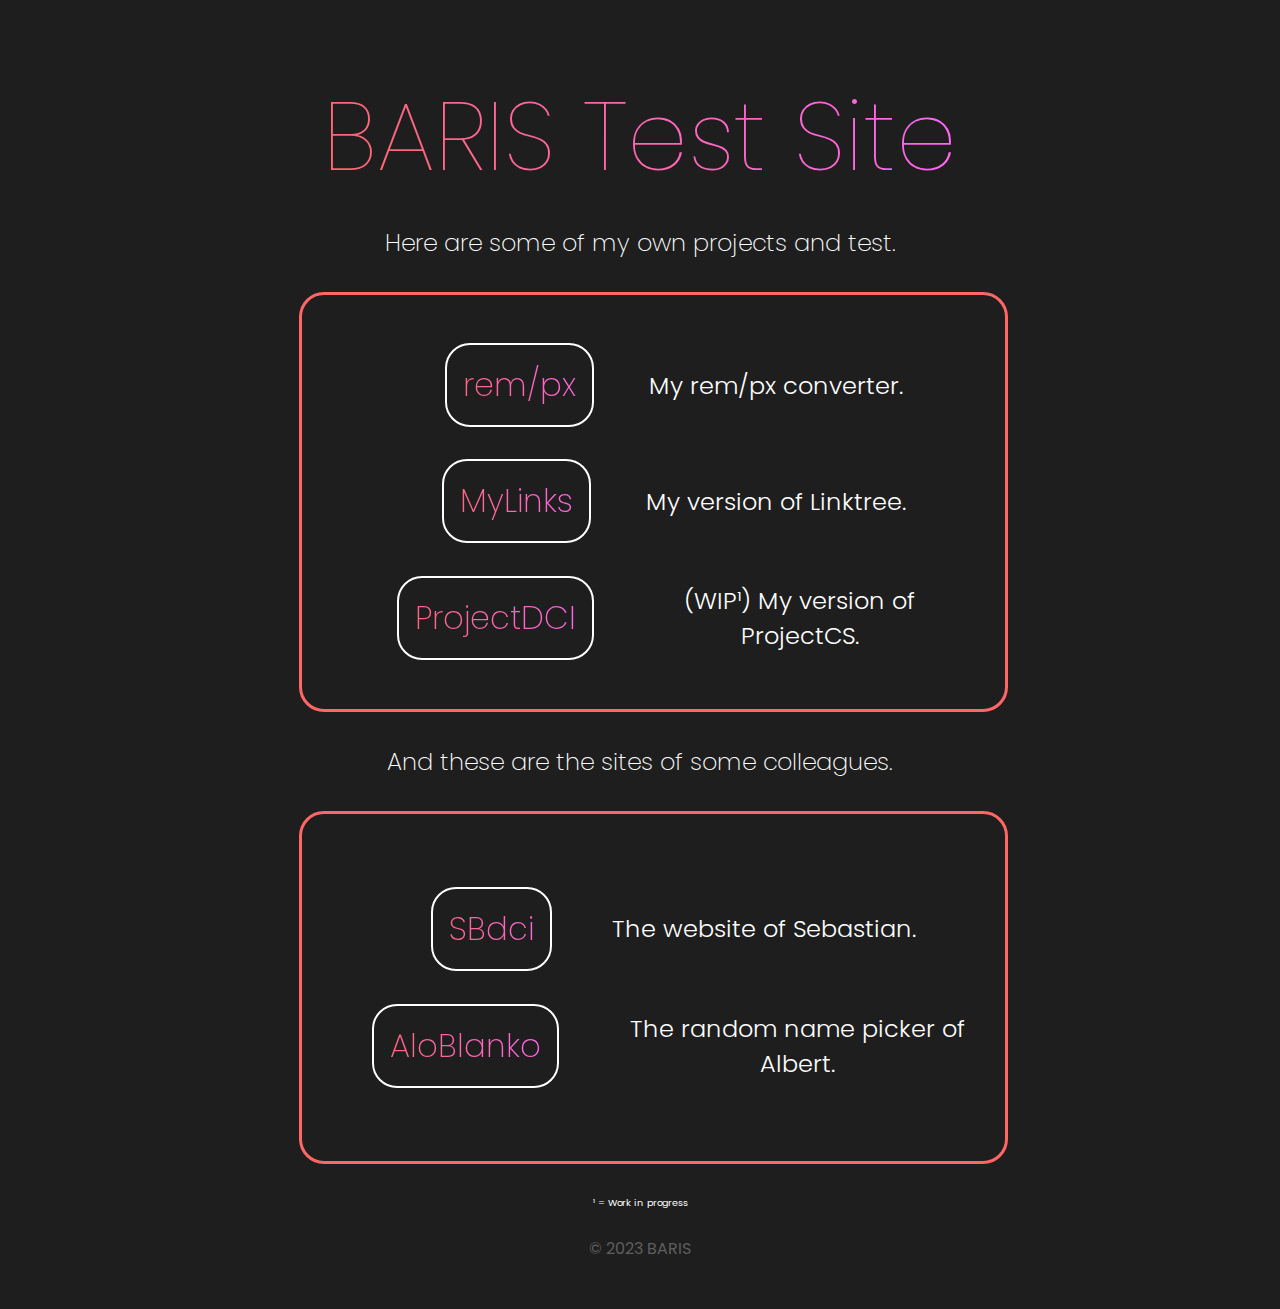
==== index.html @ b96d59ce "changed layout" ====
<!DOCTYPE html>
<html lang="en">
  <head>
    <meta charset="UTF-8" />
    <meta http-equiv="X-UA-Compatible" content="IE=edge" />
    <meta name="viewport" content="width=device-width, initial-scale=1.0" />
    <link
      rel="stylesheet"
      href="https://cdnjs.cloudflare.com/ajax/libs/animate.css/4.1.1/animate.min.css"
    />
    <title>My Projects</title>
  </head>
  <body>
    <style>
      @import url("https://fonts.googleapis.com/css2?family=Poppins:ital,wght@0,100;0,200;0,300;0,400;0,500;0,600;0,700;0,800;0,900;1,100;1,200;1,300;1,400;1,500;1,600;1,700;1,800;1,900&family=Roboto:ital,wght@0,100;0,300;0,400;0,500;0,700;0,900;1,100;1,300;1,400;1,500;1,700;1,900&display=swap");

      body {
        background-color: rgb(30, 30, 30);
        color: rgb(255, 255, 255);
        text-align: center;
        font-family: "Poppins", sans-serif;
        margin: 2rem;
        display: flex;
        justify-content: center;
        align-items: center;
        flex-direction: column;
      }

      .container {
        justify-content: center;
        align-items: center;
        min-height: 35vh;
        max-width: 90%;
        width: 100%;
        margin: 2rem;
        padding: 1rem;
        display: flex;
        background: rgb(30, 30, 30);
        border: 3px solid #ff6666;
        border-radius: 25px;
      }

      .container li {
        display: flex;
        list-style: none;
        gap: 10%;
        justify-content: center;
        align-items: center;
        padding: 0;
        font-size: 1.5rem;
      }

      .container p {
        font-weight: 300;
      }

      .container a {
        text-decoration: none;
        color: white;
        background: -webkit-linear-gradient(210deg, #ff66ff, #ff6666);
        -webkit-background-clip: text;
        -webkit-text-fill-color: transparent;
        font-size: 2rem;
        border: 2px solid white;
        border-radius: 25px;
        padding: 1rem;
        margin-top: 1rem;
        margin-bottom: 1rem;
        font-weight: 200;
      }

      .container a:hover {
        background: -webkit-linear-gradient(210deg, #ff66ff, #ff6666);
        -webkit-text-fill-color: rgb(30, 30, 30);
      }

      h1 {
        font-size: 6rem;
        font-weight: 100;
        background: -webkit-linear-gradient(210deg, #ff66ff, #ff6666);
        -webkit-background-clip: text;
        -webkit-text-fill-color: transparent;
        margin-top: 2rem;
        margin-bottom: 1rem;
        text-align: center;
      }
      h2 {
        font-weight: 200;
        margin: 0;
        padding: 0;
        text-align: center;
      }

      .legende p {
        font-size: 0.6rem;
      }

      footer {
        color: rgb(95, 95, 95);
      }
    </style>
    <header>
      <h1 class="animate__animated animate__fadeInRight">BARIS Test Site</h1>
      <h2>Here are some of my own projects and test.</h2>
    </header>
    <main>
      <div class="container animate__animated animate__fadeInLeft">
        <ul>
          <li>
            <a href="./rempx.html">rem/px</a>
            <p>My rem/px converter.</p>
          </li>
          <li>
            <a href="./mylinks/">MyLinks</a>
            <p>My version of Linktree.</p>
          </li>
          <li>
            <a href="./projectdci/">ProjectDCI</a>
            <p>(WIP¹) My version of ProjectCS.</p>
          </li>
        </ul>
      </div>
      <h2>And these are the sites of some colleagues.</h2>
      <div class="container animate__animated animate__fadeInLeft">
        <ul>
          <li>
            <a href="http://sbdci.de/" target="_blank" rel="noopener noreferrer"
              >SBdci</a
            >
            <p>The website of Sebastian.</p>
          </li>
          <li>
            <a
              href="https://aloblanko.github.io/"
              target="_blank"
              rel="noopener noreferrer"
              >AloBlanko</a
            >
            <p>The random name picker of Albert.</p>
          </li>
        </ul>
      </div>
      <section class="legende">
        <p>¹ = Work in progress</p>
      </section>
    </main>
    <footer>
      <p>&copy; 2023 BARIS</p>
    </footer>
  </body>
</html>
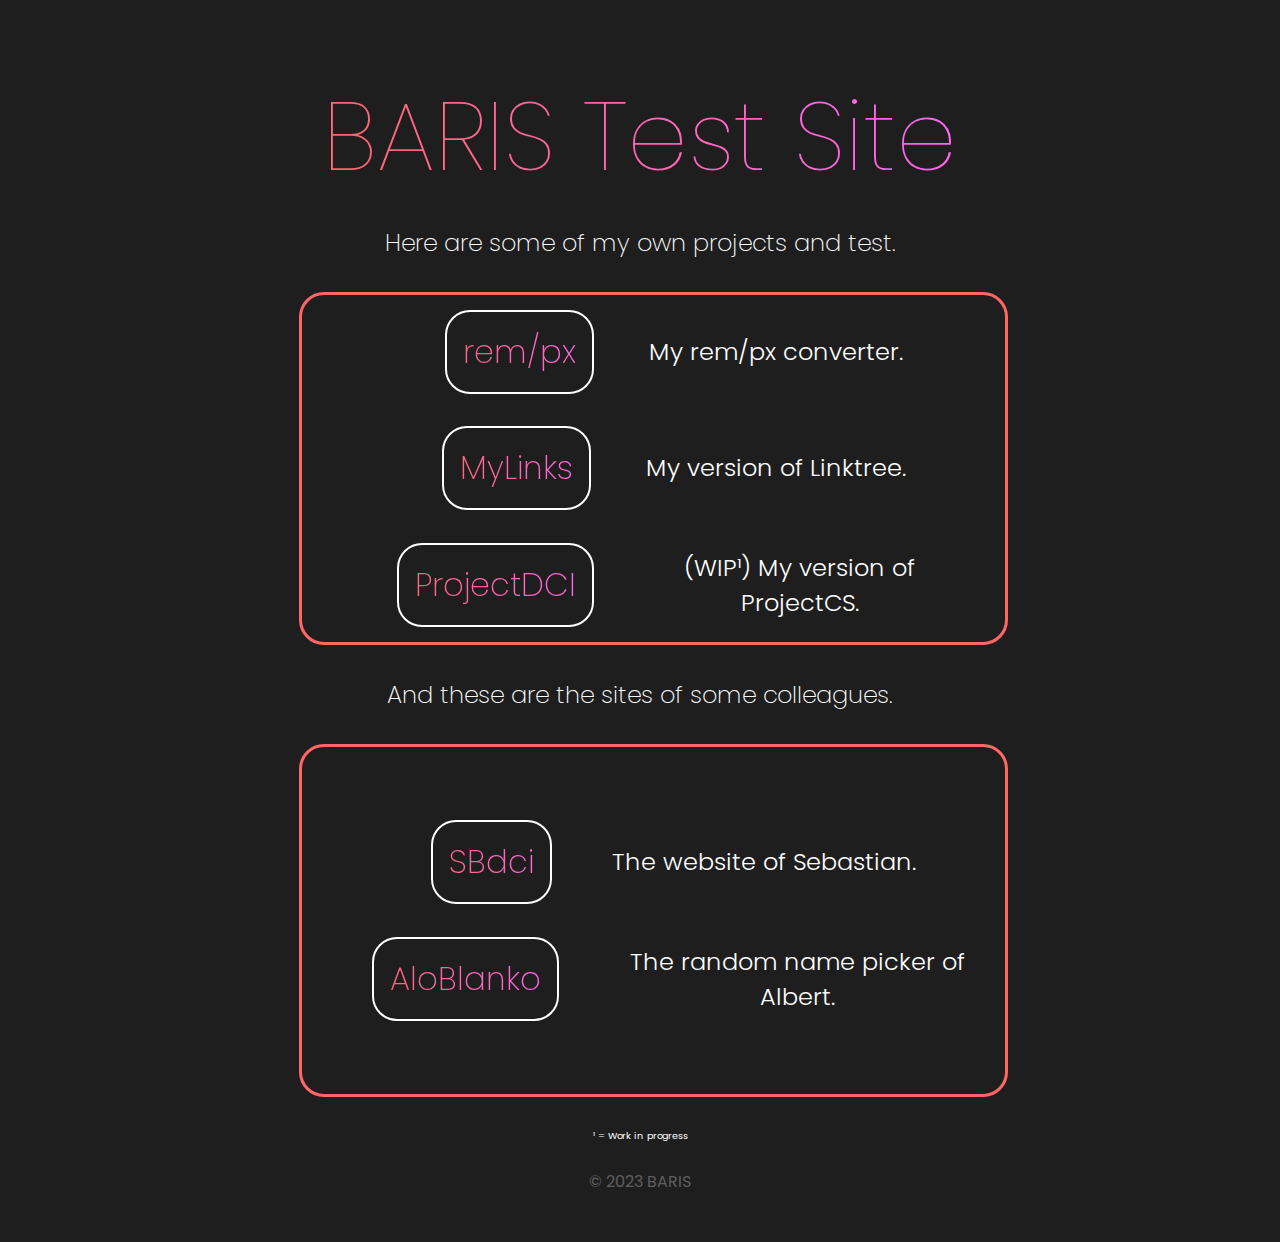
==== commit 11ebb0f7: "added bubbles but disabled to fix some things" ====
--- a/index.html
+++ b/index.html
@@ -8,6 +8,7 @@
       rel="stylesheet"
       href="https://cdnjs.cloudflare.com/ajax/libs/animate.css/4.1.1/animate.min.css"
     />
+    <link rel="stylesheet" href="src/corners.css" />
     <title>My Projects</title>
   </head>
   <body>
@@ -143,6 +144,14 @@
       <section class="legende">
         <p>¹ = Work in progress</p>
       </section>
+      <!-- <aside class="corners"></aside>
+          <div class="corner top-left-1"></div>
+             </div>
+             <div class="corner top-left-2"></div>
+             </div>
+             <div class="corner top-left-3"></div>
+             </div>
+      </aside> -->
     </main>
     <footer>
       <p>&copy; 2023 BARIS</p>
--- a/src/corners.css
+++ b/src/corners.css
@@ -0,0 +1,32 @@
+.container {
+  width: 300px;
+  height: 300px;
+  background-color: rgb(30, 30, 30);
+  position: relative;
+}
+
+.corner {
+  width: 10rem;
+  height: 12rem;
+  border-radius: 50%;
+}
+
+.top-left-1 {
+  position: absolute;
+  top: -70px;
+  left: -3px;
+  background: linear-gradient(to bottom right, #ff6666, #ff66ff);
+}
+
+.top-left-2 {
+  position: absolute;
+  top: 20px;
+  left: -37px;
+  background: linear-gradient(to bottom right, #ff9f5f, #ff6666);
+}
+.top-left-3 {
+  position: absolute;
+  top: 70px;
+  right: -60px;
+  background: linear-gradient(to bottom right, #ff9f5f, #ff6666);
+}
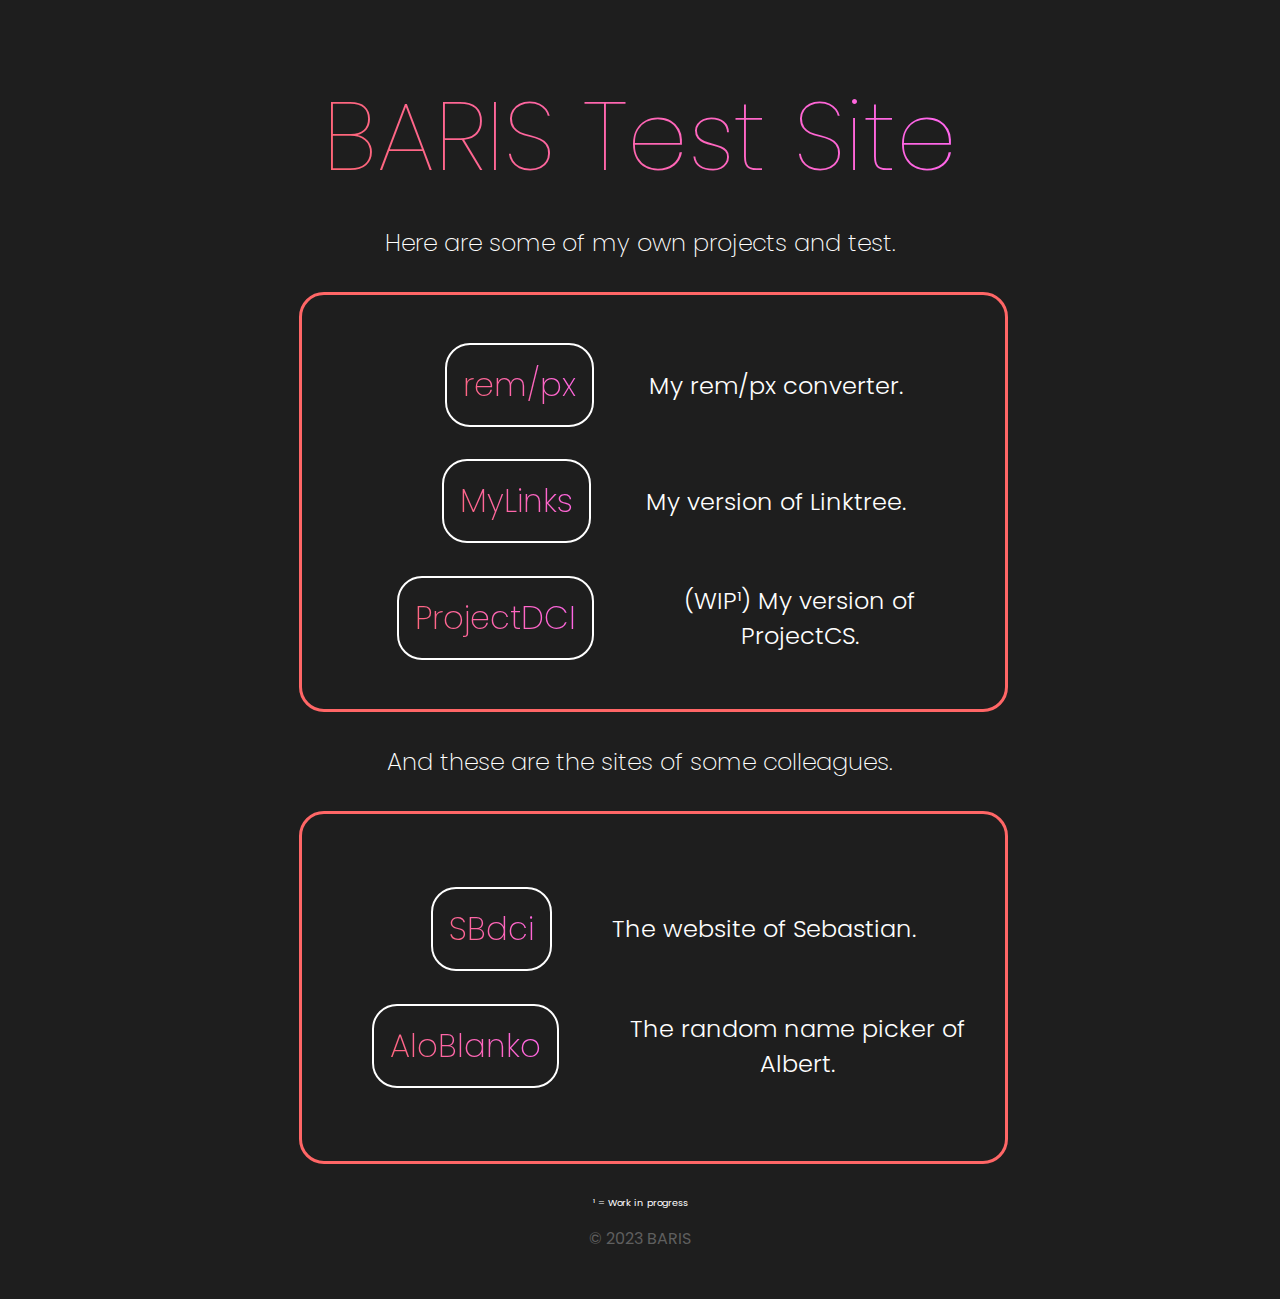
==== commit 731e4762: "deleted few things" ====
--- a/index.html
+++ b/index.html
@@ -8,7 +8,6 @@
       rel="stylesheet"
       href="https://cdnjs.cloudflare.com/ajax/libs/animate.css/4.1.1/animate.min.css"
     />
-    <link rel="stylesheet" href="src/corners.css" />
     <title>My Projects</title>
   </head>
   <body>
@@ -100,61 +99,58 @@
         color: rgb(95, 95, 95);
       }
     </style>
-    <header>
-      <h1 class="animate__animated animate__fadeInRight">BARIS Test Site</h1>
-      <h2>Here are some of my own projects and test.</h2>
-    </header>
-    <main>
-      <div class="container animate__animated animate__fadeInLeft">
-        <ul>
-          <li>
-            <a href="./rempx.html">rem/px</a>
-            <p>My rem/px converter.</p>
-          </li>
-          <li>
-            <a href="./mylinks/">MyLinks</a>
-            <p>My version of Linktree.</p>
-          </li>
-          <li>
-            <a href="./projectdci/">ProjectDCI</a>
-            <p>(WIP¹) My version of ProjectCS.</p>
-          </li>
-        </ul>
-      </div>
-      <h2>And these are the sites of some colleagues.</h2>
-      <div class="container animate__animated animate__fadeInLeft">
-        <ul>
-          <li>
-            <a href="http://sbdci.de/" target="_blank" rel="noopener noreferrer"
-              >SBdci</a
-            >
-            <p>The website of Sebastian.</p>
-          </li>
-          <li>
-            <a
-              href="https://aloblanko.github.io/"
-              target="_blank"
-              rel="noopener noreferrer"
-              >AloBlanko</a
-            >
-            <p>The random name picker of Albert.</p>
-          </li>
-        </ul>
-      </div>
-      <section class="legende">
-        <p>¹ = Work in progress</p>
-      </section>
-      <!-- <aside class="corners"></aside>
-          <div class="corner top-left-1"></div>
-             </div>
-             <div class="corner top-left-2"></div>
-             </div>
-             <div class="corner top-left-3"></div>
-             </div>
-      </aside> -->
-    </main>
-    <footer>
-      <p>&copy; 2023 BARIS</p>
-    </footer>
+    <div class="lava-lamp">
+      <header>
+        <h1 class="animate__animated animate__fadeInRight">BARIS Test Site</h1>
+        <h2>Here are some of my own projects and test.</h2>
+      </header>
+      <main>
+        <div class="container animate__animated animate__fadeInLeft">
+          <ul>
+            <li>
+              <a href="./rempx.html">rem/px</a>
+              <p>My rem/px converter.</p>
+            </li>
+            <li>
+              <a href="./mylinks/">MyLinks</a>
+              <p>My version of Linktree.</p>
+            </li>
+            <li>
+              <a href="./projectdci/">ProjectDCI</a>
+              <p>(WIP¹) My version of ProjectCS.</p>
+            </li>
+          </ul>
+        </div>
+        <h2>And these are the sites of some colleagues.</h2>
+        <div class="container animate__animated animate__fadeInLeft">
+          <ul>
+            <li>
+              <a
+                href="http://sbdci.de/"
+                target="_blank"
+                rel="noopener noreferrer"
+                >SBdci</a
+              >
+              <p>The website of Sebastian.</p>
+            </li>
+            <li>
+              <a
+                href="https://aloblanko.github.io/"
+                target="_blank"
+                rel="noopener noreferrer"
+                >AloBlanko</a
+              >
+              <p>The random name picker of Albert.</p>
+            </li>
+          </ul>
+        </div>
+        <section class="legende">
+          <p>¹ = Work in progress</p>
+        </section>
+      </main>
+      <footer>
+        <p>&copy; 2023 BARIS</p>
+      </footer>
+    </div>
   </body>
 </html>
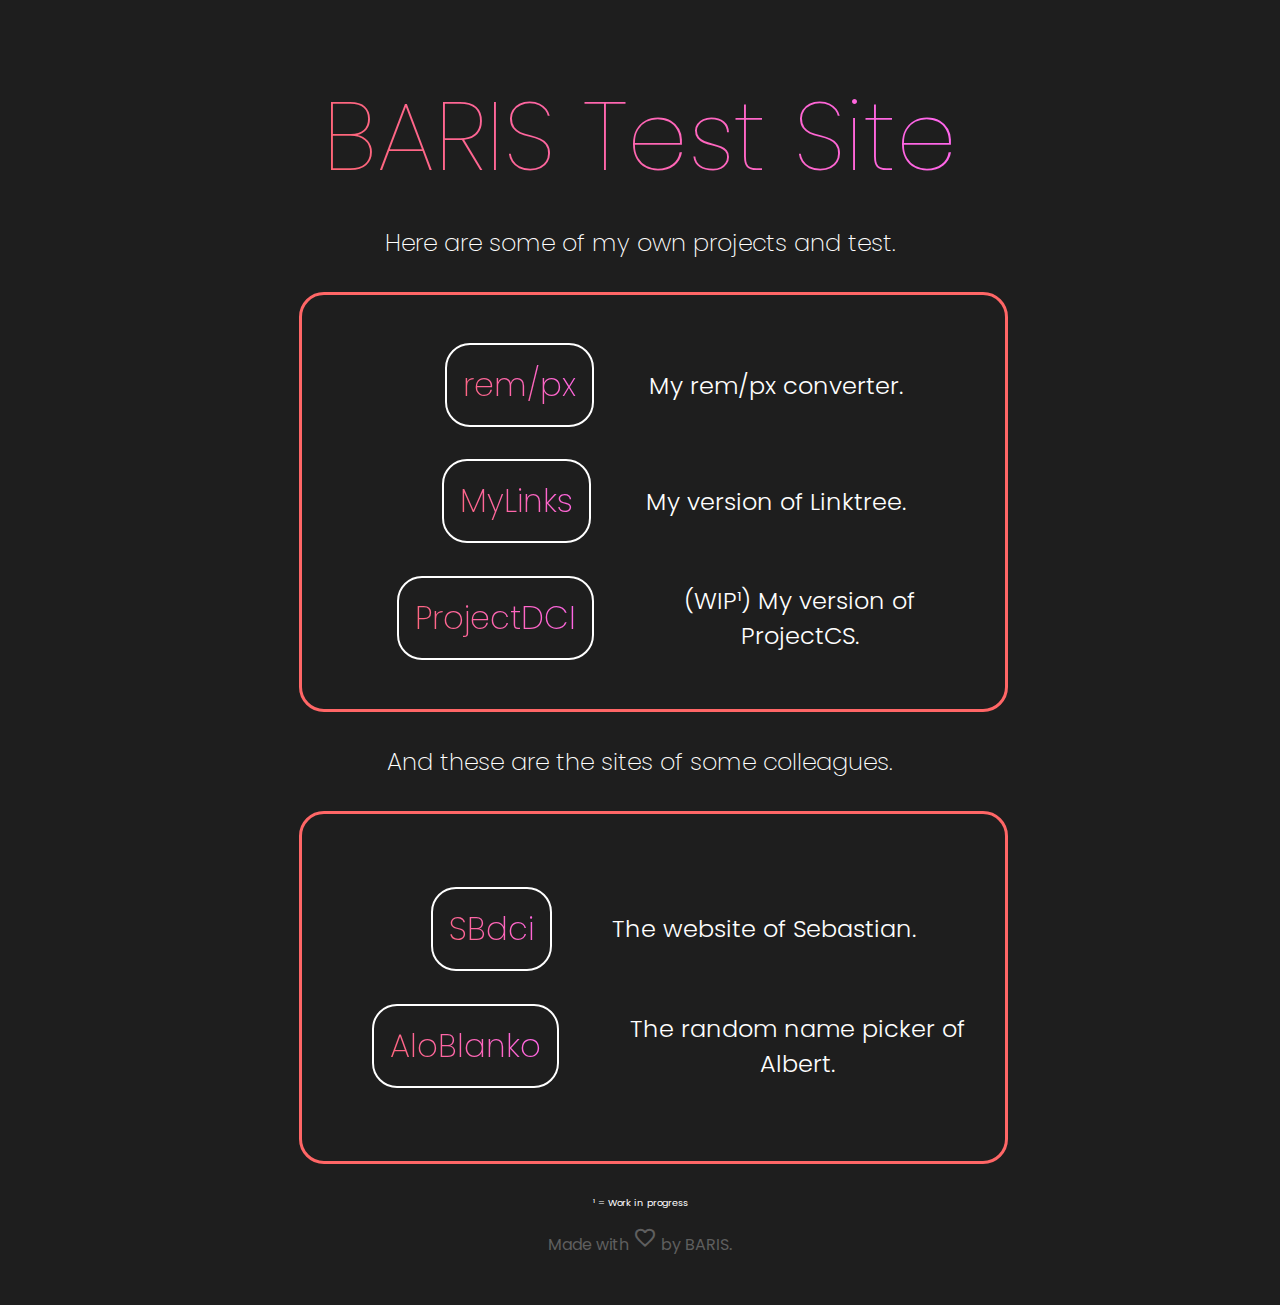
==== commit f1e0742d: "changed background in mylinks" ====
--- a/index.html
+++ b/index.html
@@ -7,6 +7,10 @@
     <link
       rel="stylesheet"
       href="https://cdnjs.cloudflare.com/ajax/libs/animate.css/4.1.1/animate.min.css"
+    />
+    <link
+      rel="stylesheet"
+      href="https://fonts.googleapis.com/css2?family=Material+Symbols+Outlined:opsz,wght,FILL,GRAD@20,300,1,0"
     />
     <title>My Projects</title>
   </head>
@@ -149,7 +153,11 @@
         </section>
       </main>
       <footer>
-        <p>&copy; 2023 BARIS</p>
+        <p>
+          Made with
+          <span class="heart-symbol material-symbols-outlined"> favorite </span>
+          by BARIS.
+        </p>
       </footer>
     </div>
   </body>
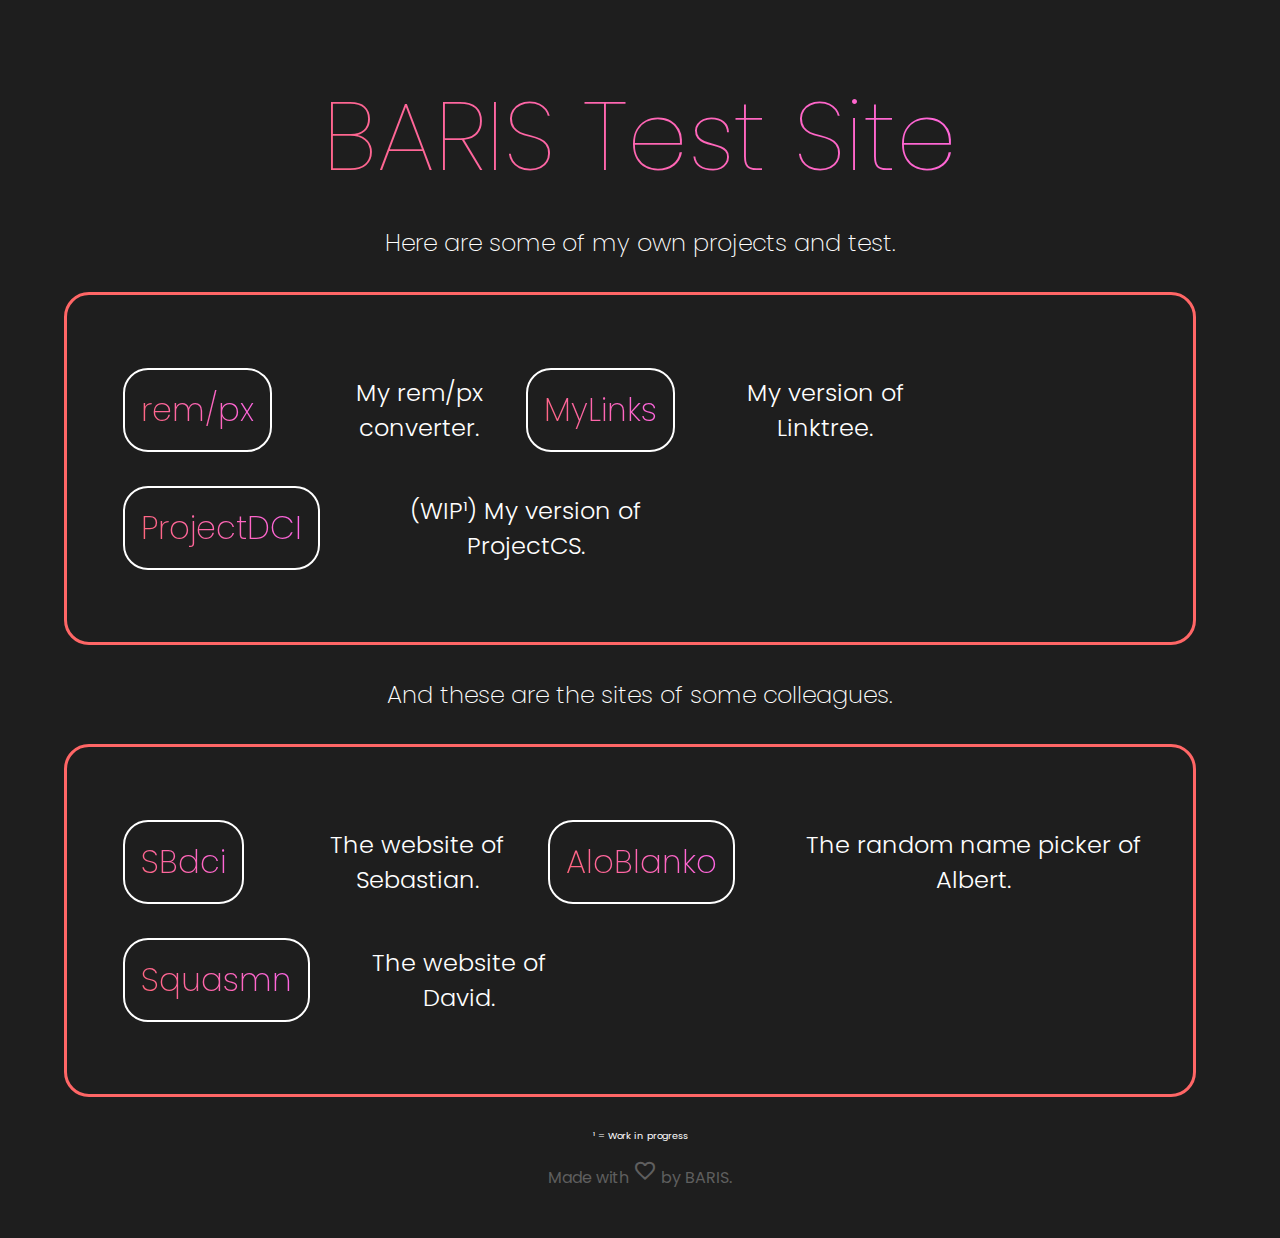
==== commit 30a702da: "changed a few things in layout" ====
--- a/index.html
+++ b/index.html
@@ -44,6 +44,15 @@
         border-radius: 25px;
       }
 
+      .container ul {
+      }
+
+      .container li a {
+        display: flex;
+        justify-content: left;
+        align-items: center;
+      }
+
       .container li {
         display: flex;
         list-style: none;
@@ -52,6 +61,7 @@
         align-items: center;
         padding: 0;
         font-size: 1.5rem;
+        float: left;
       }
 
       .container p {
@@ -63,6 +73,7 @@
         color: white;
         background: -webkit-linear-gradient(210deg, #ff66ff, #ff6666);
         -webkit-background-clip: text;
+        background-clip: text;
         -webkit-text-fill-color: transparent;
         font-size: 2rem;
         border: 2px solid white;
@@ -83,6 +94,7 @@
         font-weight: 100;
         background: -webkit-linear-gradient(210deg, #ff66ff, #ff6666);
         -webkit-background-clip: text;
+        background-clip: text;
         -webkit-text-fill-color: transparent;
         margin-top: 2rem;
         margin-bottom: 1rem;
@@ -146,6 +158,15 @@
               >
               <p>The random name picker of Albert.</p>
             </li>
+            <li>
+              <a
+                href="https://squasmn.github.io/Squas/"
+                target="_blank"
+                rel="noopener noreferrer"
+                >Squasmn</a
+              >
+              <p>The website of David.</p>
+            </li>
           </ul>
         </div>
         <section class="legende">
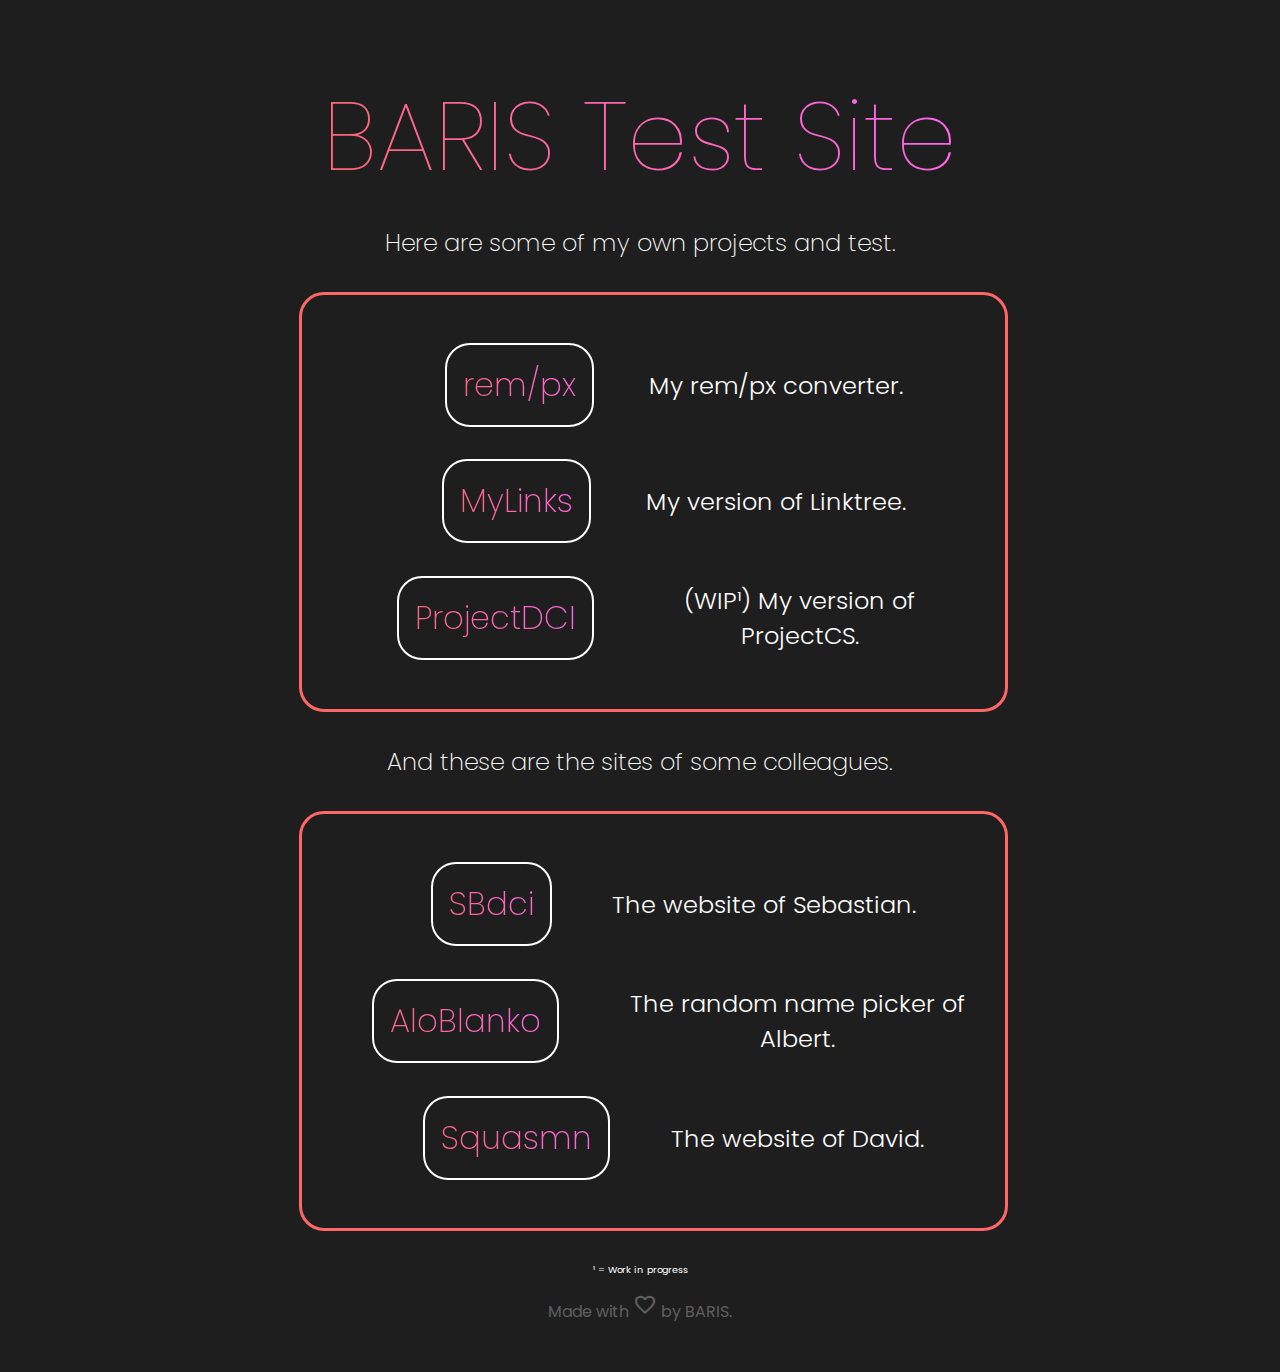
==== commit 6958c379: "changed a few things in layout" ====
--- a/index.html
+++ b/index.html
@@ -61,7 +61,6 @@
         align-items: center;
         padding: 0;
         font-size: 1.5rem;
-        float: left;
       }
 
       .container p {
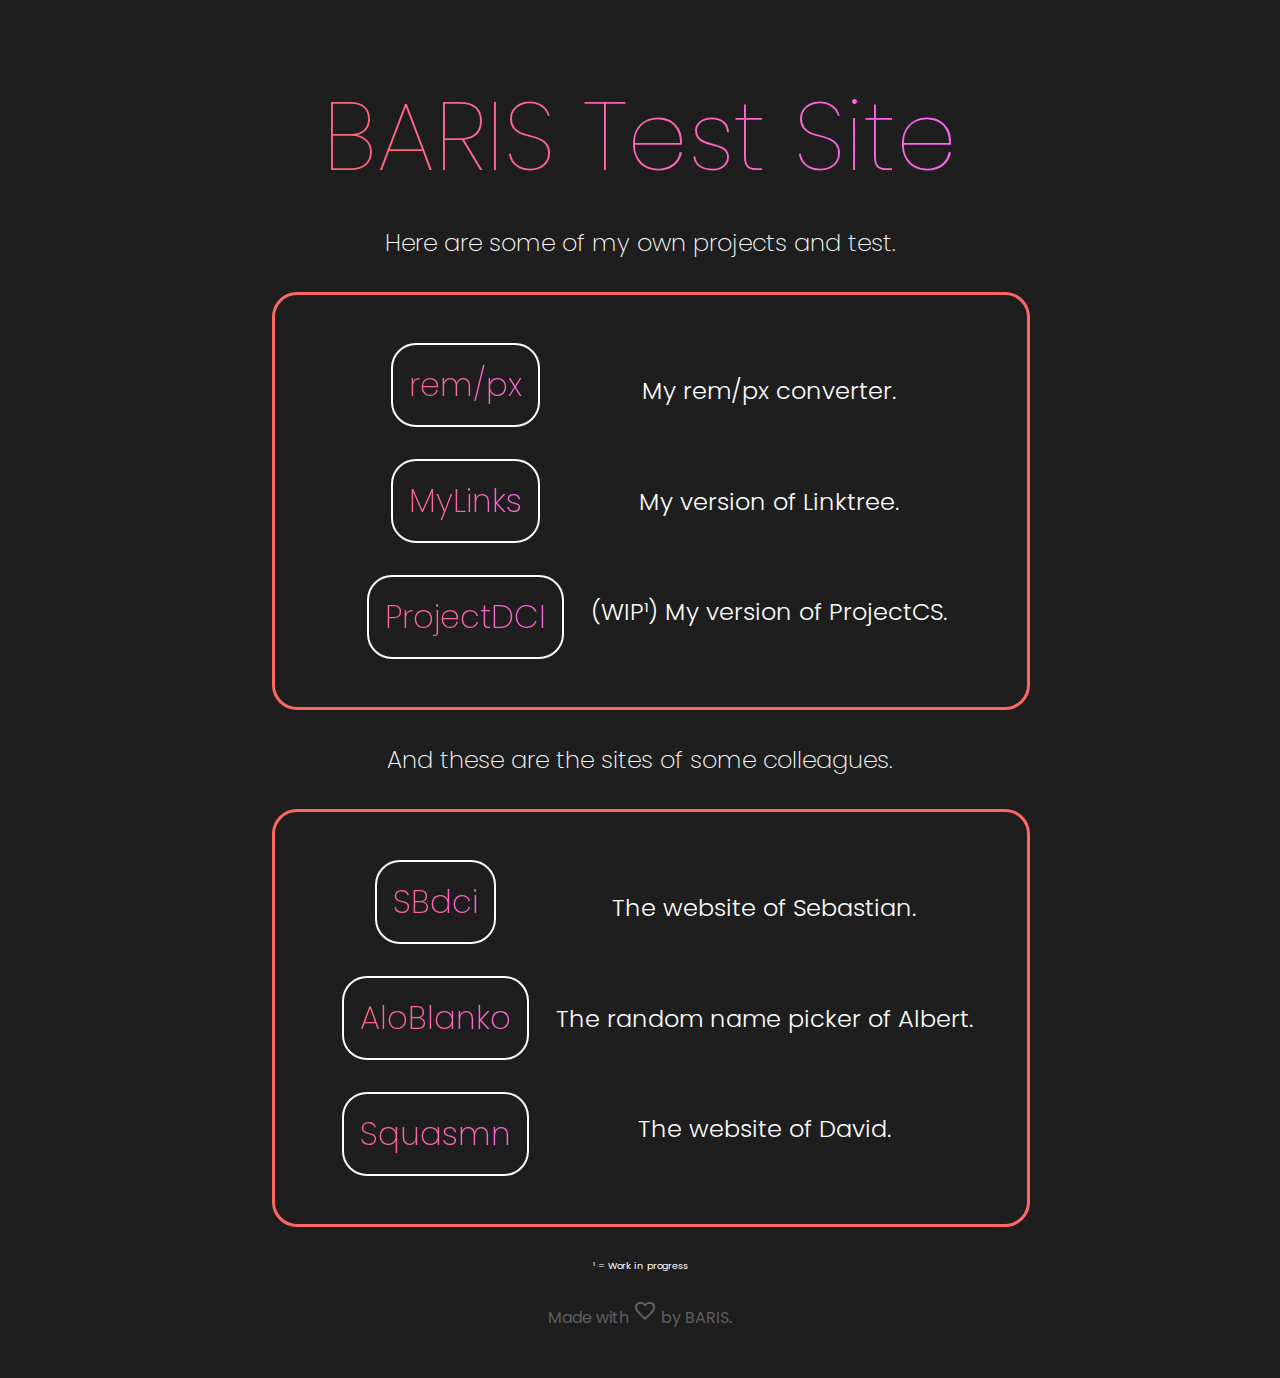
==== commit 3abb33d6: "fixed layout" ====
--- a/index.html
+++ b/index.html
@@ -44,9 +44,7 @@
         border-radius: 25px;
       }
 
-      .container ul {
-      }
-
+  
       .container li a {
         display: flex;
         justify-content: left;
@@ -110,35 +108,52 @@
         font-size: 0.6rem;
       }
 
+      .links {
+        display: flex;
+        justify-content: center;
+        align-items: center;
+      }
+
+      .descriptions li{
+        display: flex;
+        align-items: center;
+        justify-content: center;
+        flex-direction: row;
+        margin: 1.7rem;
+      }
+
       footer {
         color: rgb(95, 95, 95);
       }
     </style>
-    <div class="lava-lamp">
       <header>
         <h1 class="animate__animated animate__fadeInRight">BARIS Test Site</h1>
         <h2>Here are some of my own projects and test.</h2>
       </header>
       <main>
         <div class="container animate__animated animate__fadeInLeft">
-          <ul>
+       <div class="links">  
+        <ul>
             <li>
               <a href="./rempx.html">rem/px</a>
-              <p>My rem/px converter.</p>
             </li>
             <li>
               <a href="./mylinks/">MyLinks</a>
-              <p>My version of Linktree.</p>
             </li>
             <li>
               <a href="./projectdci/">ProjectDCI</a>
-              <p>(WIP¹) My version of ProjectCS.</p>
             </li>
           </ul>
+          <div class="descriptions">
+            <li><p>My rem/px converter.</p></li>
+            <li><p>My version of Linktree.</p></li>
+            <li><p>(WIP¹) My version of ProjectCS.</p></li>
+          </div>
+        </div>
         </div>
         <h2>And these are the sites of some colleagues.</h2>
         <div class="container animate__animated animate__fadeInLeft">
-          <ul>
+         <div class="links"> <ul>
             <li>
               <a
                 href="http://sbdci.de/"
@@ -146,7 +161,7 @@
                 rel="noopener noreferrer"
                 >SBdci</a
               >
-              <p>The website of Sebastian.</p>
+              
             </li>
             <li>
               <a
@@ -155,7 +170,7 @@
                 rel="noopener noreferrer"
                 >AloBlanko</a
               >
-              <p>The random name picker of Albert.</p>
+              
             </li>
             <li>
               <a
@@ -164,9 +179,15 @@
                 rel="noopener noreferrer"
                 >Squasmn</a
               >
-              <p>The website of David.</p>
+             
             </li>
           </ul>
+        </div>
+        <div class="descriptions">
+          <li><p>The website of Sebastian.</p></li>
+          <li><p>The random name picker of Albert.</p></li>
+          <li><p>The website of David.</p></li>
+        </div>
         </div>
         <section class="legende">
           <p>¹ = Work in progress</p>
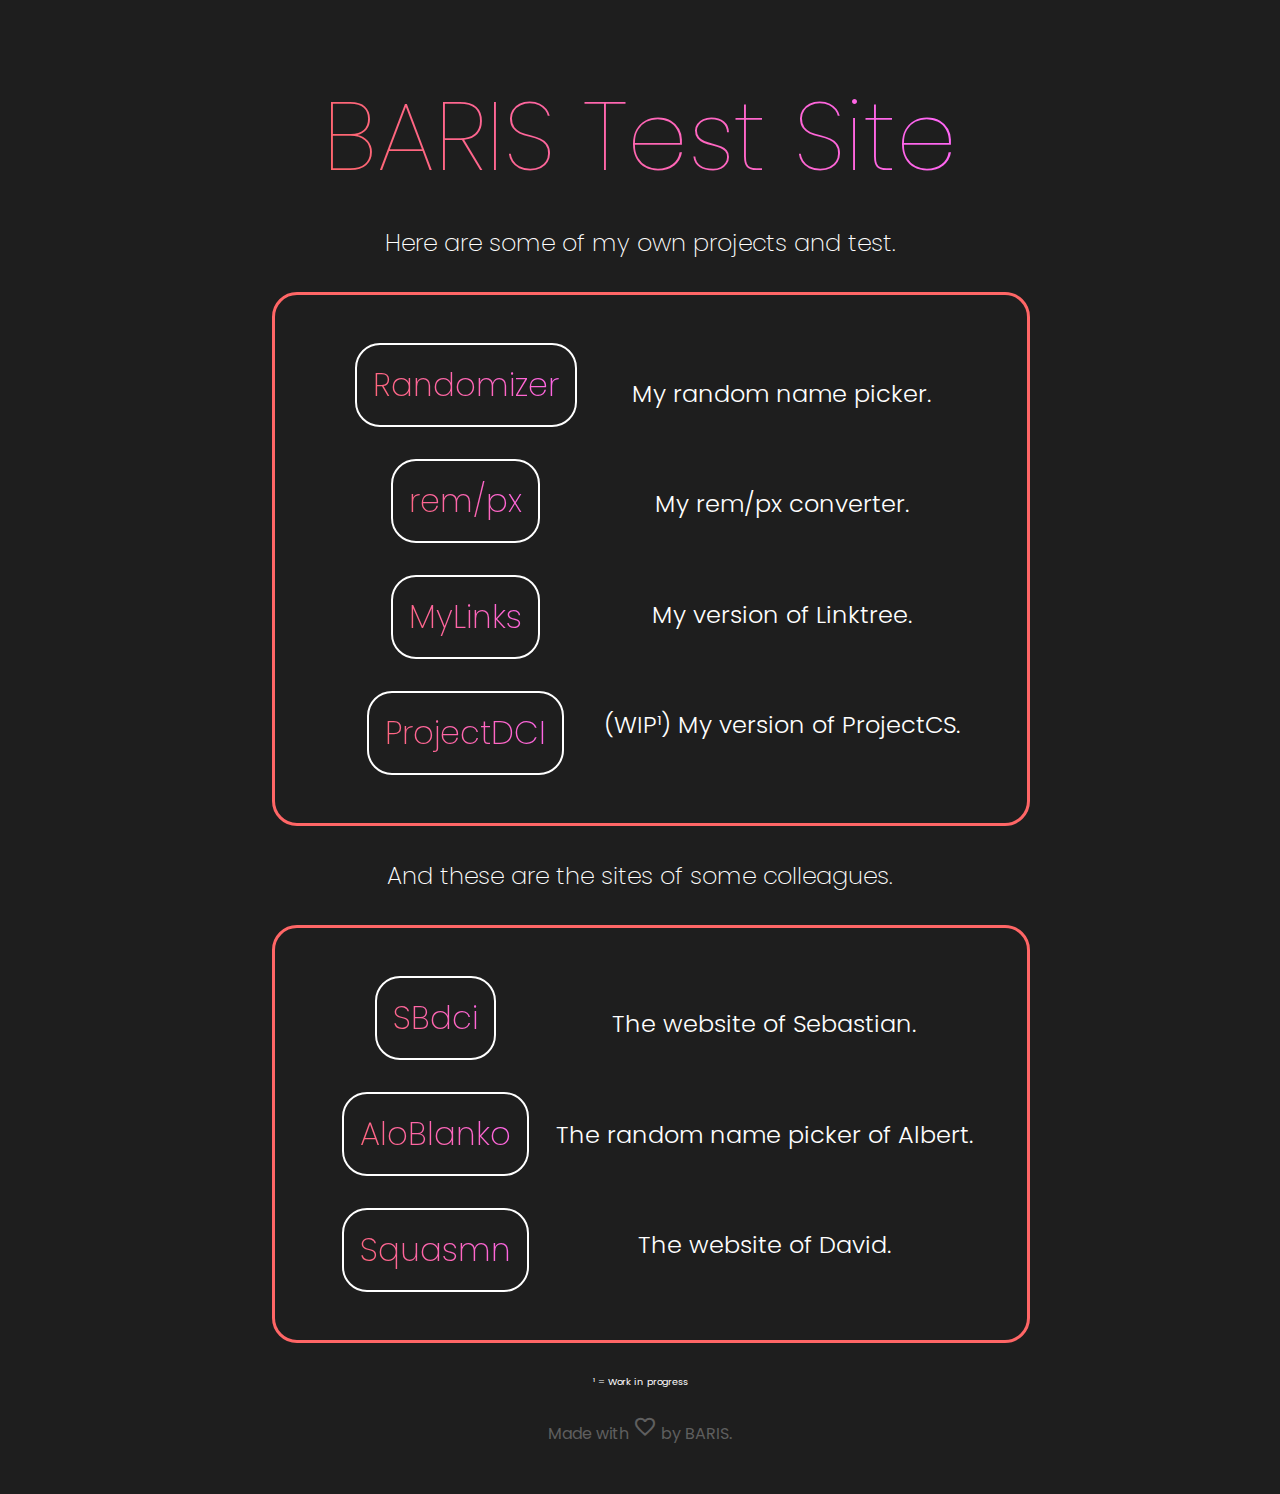
==== commit 835e3969: "fixed code" ====
--- a/index.html
+++ b/index.html
@@ -134,6 +134,9 @@
         <div class="container animate__animated animate__fadeInLeft">
        <div class="links">  
         <ul>
+          <li>
+            <a href="./randomgen/index.html">Randomizer</a>
+          </li>
             <li>
               <a href="./rempx.html">rem/px</a>
             </li>
@@ -145,6 +148,7 @@
             </li>
           </ul>
           <div class="descriptions">
+            <li><p>My random name picker.</p></li>
             <li><p>My rem/px converter.</p></li>
             <li><p>My version of Linktree.</p></li>
             <li><p>(WIP¹) My version of ProjectCS.</p></li>
